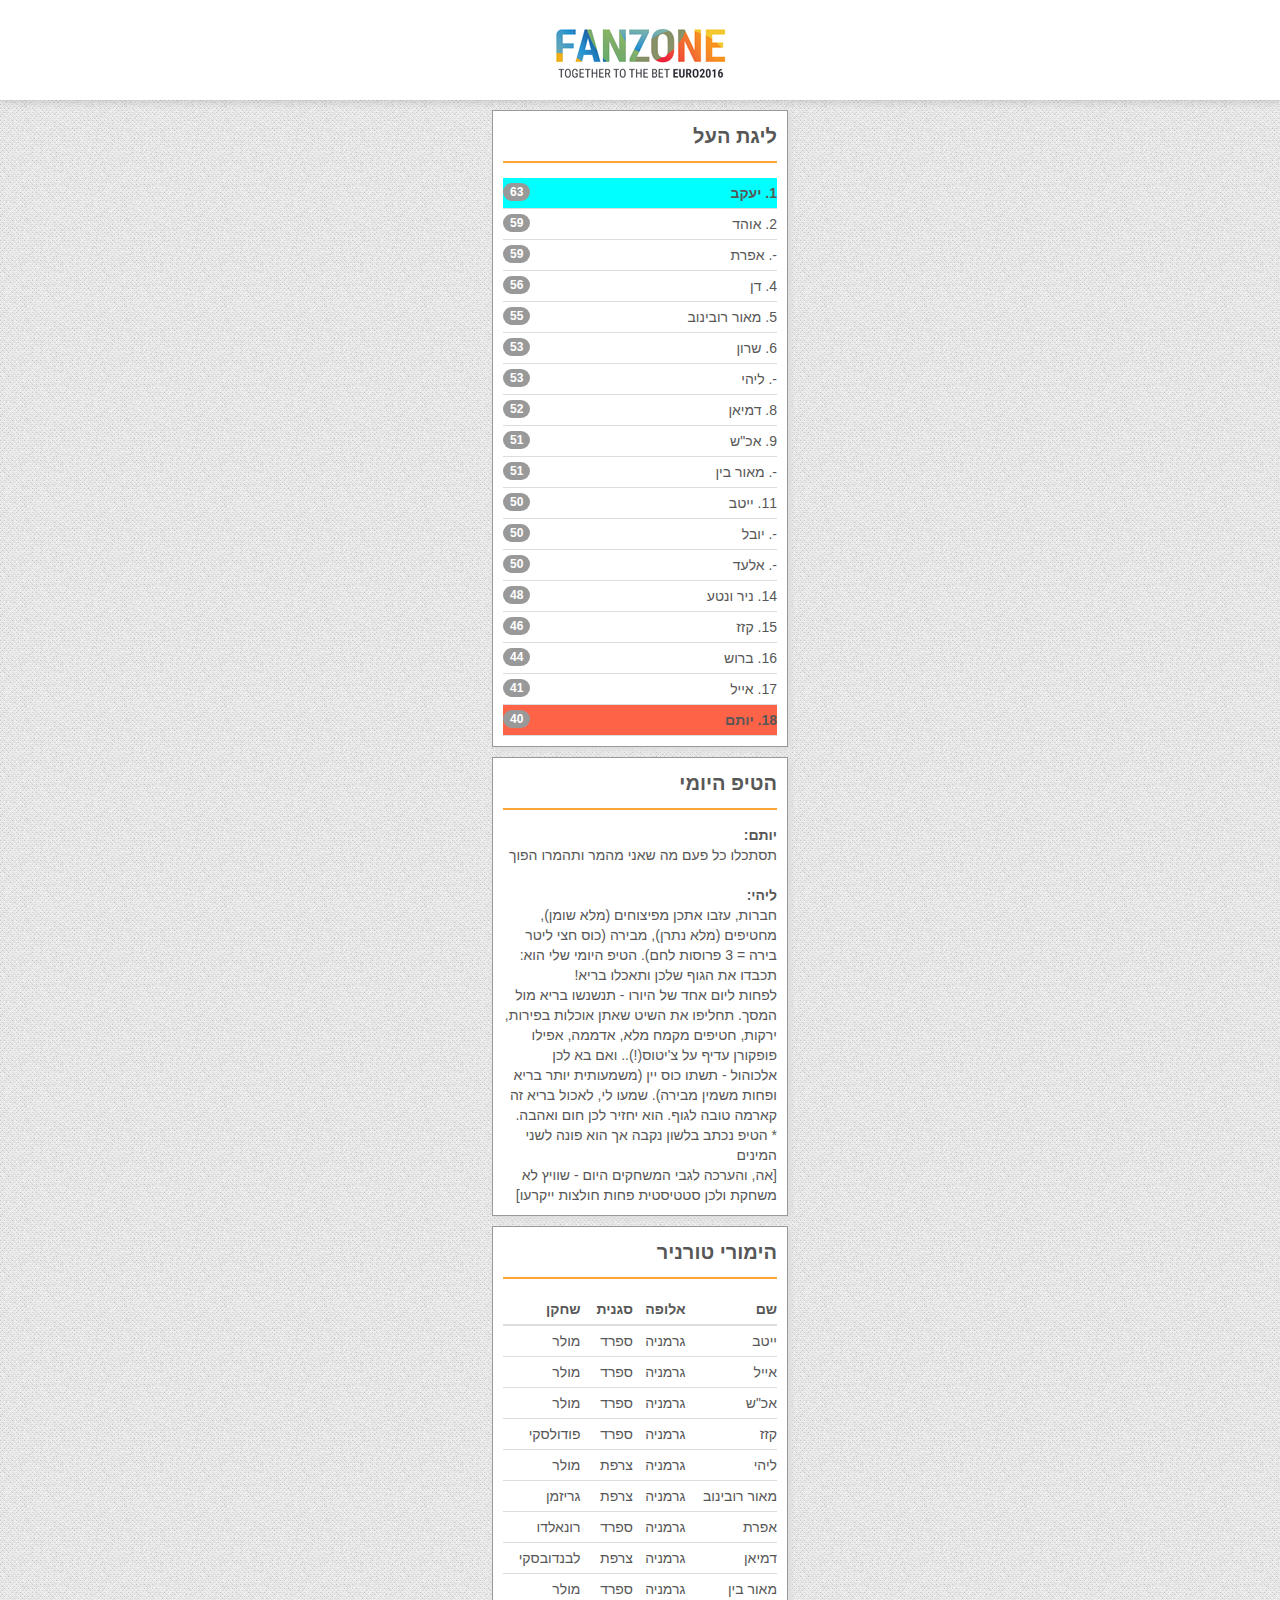
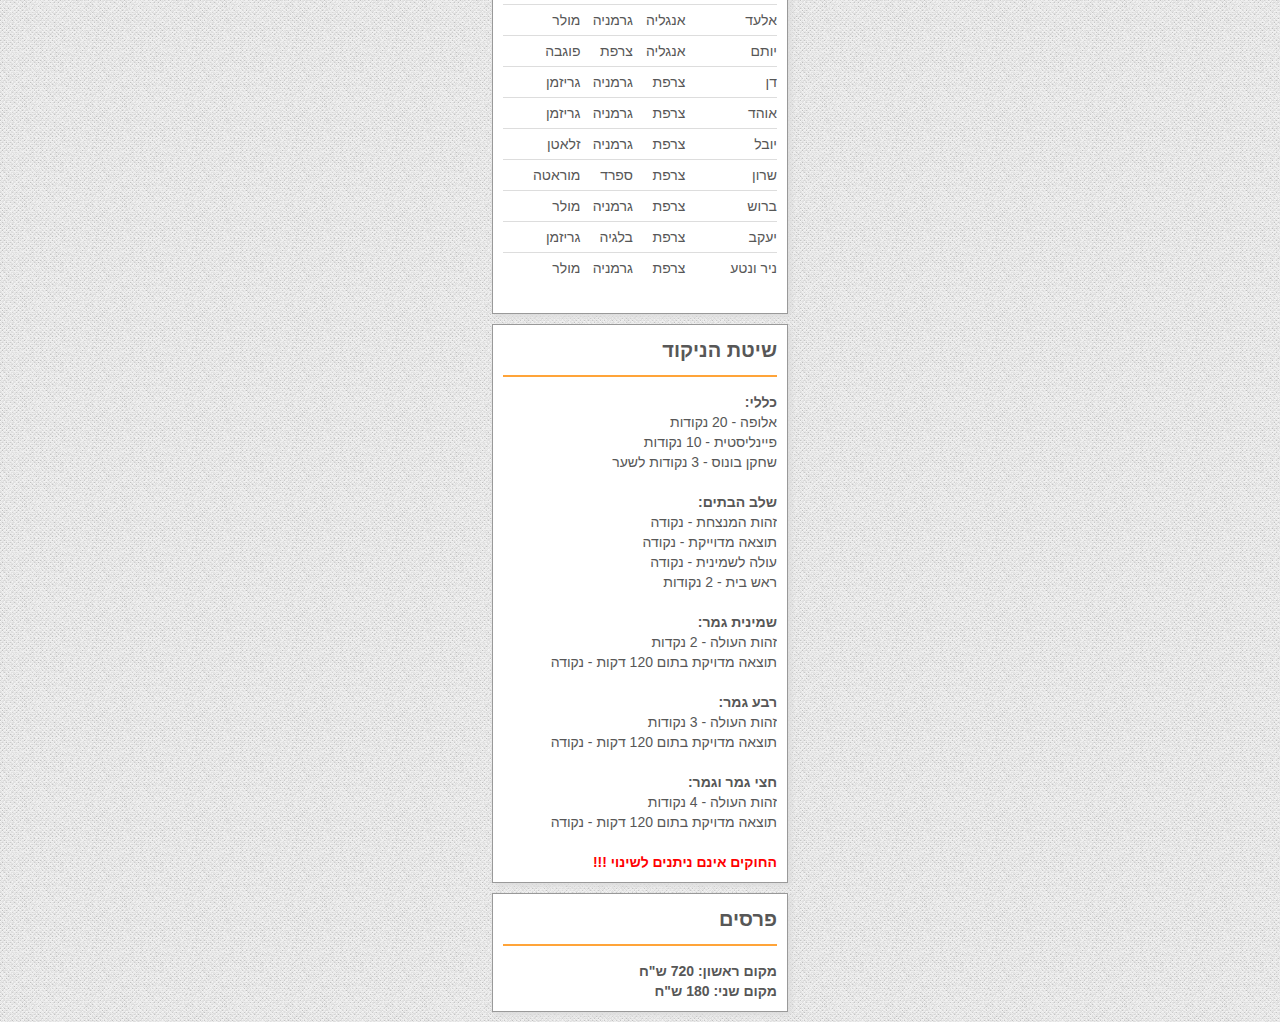
==== index.html @ 362da290 "init git" ====
<!DOCTYPE HTML>
<html>
<head>
<title>Fanzone euro 2016</title>
<meta charset="UTF-8">
<meta name="viewport" content="width=device-width, initial-scale=1.0">
<link rel="stylesheet" type="text/css" href="assets/css/bootstrap.min.css" media="screen">
<link rel="stylesheet" type="text/css" href="assets/css/font-awesome.min.css">
<link rel="stylesheet" type="text/css" href="assets/css/style.css" media="screen">
<link rel="stylesheet" type="text/css" href="assets/css/responsive.css" media="screen">
<link rel="shortcut icon" href="football.ico" type="image/x-icon" />

</head>
<body>
<div class="fix header_area">
</div>
<div class="main_content_area">
  <div class="single_content">
	<h2 style="direction:rtl;">ליגת העל</h2>
	<div class="fix">
	  <ul style="direction:rtl;" class="ordered-list" id="table_total">
	  </ul>
	</div>
  </div>

  
  <div class="single_content" style="direction:rtl;">
	<h2>הטיפ היומי</h2>
	<div class="fix">
	  <ul id="messages">
		<li><b>יותם:</b></li>
		<li>
		תסתכלו כל פעם מה שאני מהמר ותהמרו הפוך
		</li>
		<br/>
		<li><b>ליהי:</b></li>
		<li>
		חברות, עזבו אתכן מפיצוחים (מלא שומן), מחטיפים (מלא נתרן), מבירה (כוס חצי ליטר בירה = 3 פרוסות לחם). הטיפ היומי שלי הוא: תכבדו את הגוף שלכן ותאכלו בריא!
				<br/>
לפחות ליום אחד של היורו - תנשנשו בריא מול המסך. תחליפו את השיט שאתן אוכלות בפירות, ירקות, חטיפים מקמח מלא, אדממה, אפילו פופקורן עדיף על צ'יטוס(!).. ואם בא לכן אלכוהול - תשתו כוס יין (משמעותית יותר בריא ופחות משמין מבירה). שמעו לי, לאכול בריא זה קארמה טובה לגוף. הוא יחזיר לכן חום ואהבה.
				<br/>
* הטיפ נכתב בלשון נקבה אך הוא פונה לשני המינים
				<br/>
				[אה, והערכה לגבי המשחקים היום - שוויץ לא משחקת ולכן סטטיסטית פחות חולצות ייקרעו]
		</li>		
	  </ul>
	</div>
  </div>
  
  
  <div class="single_content" style="direction:rtl;">
	<h2>הימורי טורניר</h2>
	<div class="fix">
	  <table class="table" id="champs">
	  	<thead>
			<tr>
				<th>שם</th>
				<th>אלופה</th>
				<th>סגנית</th>
				<th>שחקן</th>
			</tr>
		</thead>	  	
		
		<tr>
			<td>ייטב</td>
			<td>גרמניה</td>
			<td>ספרד</td>
			<td>מולר</td>
		</tr>
	  	<tr>
			<td>אייל</td>
			<td>גרמניה</td>
			<td>ספרד</td>
			<td>מולר</td>
		</tr>	
        <td>אכ"ש</td>
			<td>גרמניה</td>
			<td>ספרד</td>
			<td>מולר</td>
		</tr>
                        <td>קזז</td>
			<td>גרמניה</td>
			<td>ספרד</td>
			<td>פודולסקי</td>
		</tr>
	  	<tr>
			<td>ליהי</td>
			<td>גרמניה</td>
			<td>צרפת</td>
			<td>מולר</td>
		</tr>		
	  	<tr>
			<td>מאור רובינוב</td>
			<td>גרמניה</td>
			<td>צרפת</td>
			<td>גריזמן</td>
		</tr>
                        <td>אפרת</td>
			<td>גרמניה</td>
			<td>ספרד</td>
			<td>רונאלדו</td>
		</tr>		
	  	<tr>
			<td>דמיאן</td>
			<td>גרמניה</td>
			<td>צרפת</td>
			<td>לבנדובסקי</td>
		</tr>	
        <td>מאור בין</td>
			<td>גרמניה</td>
			<td>ספרד</td>
			<td>מולר</td>
		</tr>		
		
	  	<tr>
			<td>אלעד</td>
			<td>אנגליה</td>
			<td>גרמניה</td>
			<td>מולר</td>
		</tr>
                       <td>יותם</td>
			<td>אנגליה</td>
			<td>צרפת</td>
			<td>פוגבה</td>
		</tr>		
        <td>דן</td>
			<td>צרפת</td>
			<td>גרמניה</td>
			<td>גריזמן</td>
		</tr>
	  	<tr>
			<td>אוהד</td>
			<td>צרפת</td>
			<td>גרמניה</td>
			<td>גריזמן</td>
		</tr>	
                        <td>יובל</td>
			<td>צרפת</td>
			<td>גרמניה</td>
			<td>זלאטן</td>
		</tr>

	  	<tr>
			<td>שרון</td>
			<td>צרפת</td>
			<td>ספרד</td>
			<td>מוראטה</td>
		</tr>	
	  	<tr>
			<td>ברוש</td>
			<td>צרפת</td>
			<td>גרמניה</td>
			<td>מולר</td>
		</tr>	

        <td>יעקב</td>
			<td>צרפת</td>
			<td>בלגיה</td>
			<td>גריזמן</td>
		</tr>
		
	  	<tr>
			<td>ניר ונטע</td>
			<td>צרפת</td>
			<td>גרמניה</td>
			<td>מולר</td>
		</tr>		
		
	  </table>
	</div>
  </div>   
    
  <div class="single_content" style="direction:rtl;">
	<h2>שיטת הניקוד</h2>
	<div class="fix">
	  <ul id="points">
	  	<li>
			<b>כללי:</b>		
		</li>
	  	<li>
			אלופה - 20 נקודות
		</li>
	  	<li>
			פיינליסטית - 10 נקודות
		</li>		
	  	<li>
			שחקן בונוס - 3 נקודות לשער
		</li>		
		<br/>

		<li>
			<b>שלב הבתים:</b>		
		</li>
		<li>
			זהות המנצחת - נקודה
		</li>	
	  	<li>
			תוצאה מדוייקת - נקודה
		</li>	  			
		<li>
			עולה לשמינית - נקודה
		</li>
		<li>
			ראש בית - 2 נקודות
		</li>
		<br/>
		
		<li>
			<b>שמינית גמר:</b>
		</li>
		<li>
			זהות העולה - 2 נקדות
		</li>
		<li>
			תוצאה מדויקת בתום 120 דקות - נקודה
		</li>	  		
		<br/>
		
		
		<li>
			<b>רבע גמר:</b>
		</li>
		<li>
			זהות העולה - 3 נקודות
		</li>
		<li>
			תוצאה מדויקת בתום 120 דקות - נקודה
		</li>	  		
		<br/>		
		
		<li>
			<b>חצי גמר וגמר:</b>
		</li>
		<li>
			זהות העולה - 4 נקודות
		</li>
		<li>
			תוצאה מדויקת בתום 120 דקות - נקודה
		</li>	  		
		<br/>		
		<li>
			<b style="color:red;">החוקים אינם ניתנים לשינוי !!!</b>
		</li>				
		
	  </ul>
	</div>
  </div>
  
    
  <div class="single_content" style="direction:rtl;">
	<h2>פרסים</h2>
	<div class="fix">
	  <ul id="points">
	  	<li>
			<b>מקום ראשון: 720 ש"ח</b>		
		</li>
		<li>
			<b>מקום שני: 180 ש"ח</b>		
		</li>
	  </ul>
	</div>
  </div>  
     
</div>
	
</div>
<script src="assets/js/jquery.min.js"></script> 
<script src="assets/js/bootstrap.min.js"></script>
<script>
$( document ).ready(function() {
    console.log( "ready!" );
	$.getJSON('aaa.json',function(data){
	
	li_list="";
	for(var i in data)
	{
		var score = data[i].score;
		var name = data[i].name;
		var rank = data[i].rank;
		start_li = '<li';
		if (i==0)
		{
			start_li += ' style="background-color:aqua; font-weight: bold"';
		}
		else if (i==17){
			start_li += ' style="background-color:tomato; font-weight: bold"';
		}
		start_li+='>'
		li_row = start_li+'<span>'+rank+'. '+name+'</span><span class="badge floatleft">'+score+'</div></li>';		 li_list+=li_row;
	}
	$("#table_total").html(li_list);  		
		
		console.log('json loaded successfully');
	}).error(function(){
		console.log('error: json not loaded');
	});
});

</script>
</body>
</html>
---- assets/css/style.css ----
/*
Template Name: Wp Digital Download 
Template URI: http://www.wpfreeware.com/wp-digital-download/
Author: WpFreeware
Author URI: http://www.wpfreeware.com
Description: A Pro Apps / Digital Downloads website template
Version: 1.0 
License: GPL
License URI: http://www.gnu.org/licenses/gpl-2.0.html
*/

*{margin:0; padding:0}
body{font-family:Arial; font-size:14px; line-height:20px; background:url("images/body_bg.png") repeat; color:#575757}
a{color:#575757; text-decoration:none; outline:0}
a:hover, a:active, a:focus{text-decoration:none; outline:0; color:#575757}
input[type=text], input[type=password], input[type=submit], textarea{border:1px solid #ddd; padding:5px; overflow:auto}
h1, h2, h3, h4, h5, h6{font-weight:normal; margin:0 0 15px}
h2{font-size:25px; line-height:30px}
img{max-width:100%; height:auto; border:none}
.table,
.table td,
.table th { text-align: right; direction: rtl; white-space: nowrap; padding: 5px 0 5px 5px !important;}

.ordered-list {  margin: auto; padding-left: 30px; }
.ordered-list > li {  margin: auto; padding: 5px 0; border-bottom: 1px solid #ddd; }
.alignleft{float:left; margin-left:0px}
.aligncenter{display:block; margin:10px auto}
.alignright{float:right; margin-left:10px}
.floatleft{float:left}
.floatright{float:right}
.wrapper{width:1150px; display:block; margin:0 auto}
.fix{overflow:hidden}
.header_area{min-height:100px;background:url("images/header.png") no-repeat center center white; box-shadow: 0 0 10px rgba(0,0,0,0.2) }
.header{min-height:100px}
.logo{margin-left:10px}
.logo h1{color:#FF1769; font-size:35px; font-weight:bold; line-height:40px; margin-top:25px; text-shadow:3px 2px 1px #CF0000}
.logo h1 span{color:#fff}
.social{margin-left:210px}
.social ul{margin:0; padding:0; list-style:none}
.social ul li{float:left}
.social ul li a{color:#FFF; display:block; font-size:20px; padding:10px 20px}
.social ul li a:hover{color:#FF1769}
.facebook{}
.twitter{}
.google{}
.feed{}
.google_lan{margin-right:22px; margin-top:40px}
.search_area{background:#FF1769}
.search_box{padding:15px 0}
.search_box form, .search_box form p{margin:0; padding:0}
.search{background:none repeat scroll 0 0 #000; border:0; border-radius:8px; color:#FFF; font-size:18px; height:45px; padding-left:10px; width:85%; outline:0}
.search:focus{background:#F0F0F0; color:#000}
.search_submit{border-radius:5px; font-size:18px; height:40px; margin-left:10px; width:12%; border:none !important}
.search_submit:hover{background:#222; color:#FF1769}
.main_content_area{}
.main_content{background:#fff}
.content{width:950px; padding:10px; background:#fff}
.hori_addbar{height:90px; margin:15px auto; width:728px}
.single_content{background:white;border:1px solid #999; margin: 10px auto; padding:10px; width:296px; -moz-box-shadow:3px 3px 5px #ddd; -webkit-box-shadow:3px 3px 5px #ddd; box-shadow:3px 3px 5px #ddd;}
.single_content h2{font-size:20px; font-weight:bold; border-bottom:2px solid #FFA439; padding-bottom:10px}
.single_content h2 i{color:#FFA439}
.single_content h2 .week{font-size:10px; font-weight:normal}
.single_content ul{margin:0; padding:0; list-style:none}
.single_content ul li{}
.single_content ul li a{border-bottom:1px dotted #DDD; display:block; font-size:12px; padding:7px 0}
.single_content ul li a:hover{color:#FFA439; text-decoration:underline}
.viewall{text-align:center; margin-top:15px}
.viewall a{color:#FFA439; font-weight:bold}
.viewall a:hover{text-decoration:underline}
.entry_name{width:80%}
.download-count{margin-top:5px}
.home_sidebar{width:180px; padding:10px; background:#fff}
.single_home_sidebar{margin-bottom:15px}
.single_home_sidebar h2{border-bottom:3px solid #505050; font-size:20px; font-weight:bold}
.single_home_sidebar h2 i{color:#FF1769}
.footer_area{background:url("images/black_bg.png") repeat scroll 0 0 rgba(0,0,0,0); border-top:5px solid #FF1769}
.footer{padding:10px}
.footer_left{}
.copyright{text-align:center; margin-top:15px}
.copyright span{color:#FF1769}
.footer_right{margin-top:20px}
.footer_menu ul{margin:0; padding:0; list-style:none; text-align:right}
.footer_menu ul li{display:inline}
.footer_menu ul li a{display:inline-block; padding:10px 15px; color:#fff}
.footer_menu ul li a:hover{text-decoration:underline; color:#FF1769}
.google_search{margin-top:25px; width:350px}
.inner_left_sidebar{padding:10px; width:180px; margin-top:20px}
.single_left_sidebar{margin-bottom:25px}
.single_left_sidebar h2{border-bottom:2px solid #000; font-weight:bold; padding-bottom:15px; font-size:16px}
.single_left_sidebar h2 i{font-size:14px; padding-right:5px; color:#FFA439}
.inner_content{padding:10px; width:650px; margin-top:20px}
.inner_content h1{border-bottom:2px solid #FFA439; font-size:28px; font-weight:bold; padding-bottom:15px; text-align:center; margin-bottom:0px}
.inner_content ul{margin:0; padding:0; list-style:none}
.inner_content ul li{border-bottom:1px solid #ddd}
.inner_content ul li:last-child{border-bottom:none}
.single_inner_content{padding-top:15px; padding-bottom:15px}
.single_inner_content h1{float:left; font-size:17px; font-weight:normal; width:45%; border-bottom:none; padding-bottom:0px; text-align:inherit; margin-bottom:0px}
.single_inner_content h1 img{}
.single_inner_content h1 a:hover{text-decoration:underline; color:#FFA439}
.single_inner_content h1 span{display:block; font-size:12px; line-height:17px; padding-left:33px}
.star{float:left; margin-top:25px; width:20%}
.star a{background:url("images/star_active.png") no-repeat scroll 0 0 rgba(0,0,0,0); display:block; float:left; margin-right:2px; padding:0 10px; text-indent:-99999px}
.single_inner_content > a{float:right; background:#ddd; display:block; padding:10px 40px; border-radius:5px; color:#575757; margin-top:15px}
.single_inner_content > a i{padding-left:5px}
.single_inner_content > a:hover{background:#FF1769; color:#fff; transition:all .5s ease 0s; -moz-transition:all .5s ease 0s; -webkit-transition:all .5s ease 0s; -o-transition:all .5s ease 0s; -ms-transition:all .5s ease 0s}
.blog_top_add{width:630px; height:100px}
.blog_top_add img{}
.inner_right_sidebar, .inner_page_right_sidebar{padding:10px; width:320px; margin-top:20px}
.single_right_sidebar, .inner_page_single_right_sidebar, .older_version{width:300px; margin-bottom:25px}
.single_right_sidebar h2, .inner_page_single_right_sidebar h2, .older_version h2{font-size:16px; font-weight:bold}
.single_right_sidebar h2 i, .inner_page_single_right_sidebar h2 i, .older_version i{color:#FFA439; padding-right:5px; font-size:14px}
.older_version a{display:block; margin-bottom:5px}
.older_version a:hover{color:#FFA439; text-decoration:underline}
.inner_page_content{width:830px; padding:20px; margin-top:20px}
.breadcrumbs{}
.single_page_content{}
.soft_title h1{float:left; font-size:25px; font-weight:bold; width:60%}
.soft_title{}
.rating_star{width:18%; float:right}
.rating_star a{background:url("images/star_active.png") no-repeat; display:block; padding:7px 10px; float:left; margin-right:2px}
.rating_star span{display:block; margin-bottom:2px; font-weight:bold}
.single_page_content_top_addbar{height:90px; width:728px; margin:0 auto}
.description_tabs{margin-top:20px}
.nav-tabs .active a, .nav-tabs .active a:focus, .nav-tabs .active a:active{color:#FFA439 !important; font-weight:bold}
.nav-tabs{border-bottom:1px solid #FFA439}
.nav-tabs > li.active > a, .nav-tabs > li.active > a:hover, .nav-tabs > li.active > a:focus{border-color:#FFA439 #FFA439 rgba(0,0,0,0) !important; text-decoration:none}
.nav-tabs > li > a{font-weight:bold; padding:15px 70px}
.nav-tabs > li > a:hover{border:1px solid #fff; background:none; border-bottom:1px solid #FFA439}
.nav-tabs > li > a:active{}
.descriptions, .comments{margin-top:25px}
.descriptions h2{border-bottom:2px dotted; color:#5F6D80; font-size:18px; font-weight:bold; margin-bottom:15px; margin-left:25px; margin-top:15px; padding-bottom:10px; width:300px}
.descriptions ul{margin:0px 0px 15px 45px; padding:0; list-style:none}
.descriptions ul li{width:370px; padding:10px}
.description_info{}
.des_title{float:left; font-weight:bold; width:40%}
.des{color:#969696; float:right; width:60%}
.des a{color:#FFA439; font-weight:bold}
.des a:hover{text-decoration:underline}
.post-meta{margin:30px 0px; border-top:1px solid #ddd; border-bottom:1px solid #ddd; padding:20px 0}
.download_area{width:77%; margin:0 auto}
.social_buttons{}
.btn{width:130px; margin-left:22px}
.download_button{}
.download_button a{display:block; padding:10px 30px; text-align:center; color:#fff; font-size:20px; border-radius:5px; margin-top:10px; font-weight:bold; background-image:-webkit-gradient(linear,left top,left bottom,color-stop(0,#F71B4B),color-stop(1,#CF0000)); background-image:-o-linear-gradient(bottom,#F71B4B 0%,#CF0000 100%); background-image:-moz-linear-gradient(bottom,#F71B4B 0%,#CF0000 100%); background-image:-webkit-linear-gradient(bottom,#F71B4B 0%,#CF0000 100%); background-image:-ms-linear-gradient(bottom,#F71B4B 0%,#CF0000 100%); background-image:linear-gradient(to bottom,#F71B4B 0%,#CF0000 100%)}
.download_button a:hover{background-image:-webkit-gradient(linear,left top,left bottom,color-stop(0,#1DAB3E),color-stop(1,#38CE5D)); background-image:-o-linear-gradient(bottom,#1DAB3E 0%,#38CE5D 100%); background-image:-moz-linear-gradient(bottom,#1DAB3E 0%,#38CE5D 100%); background-image:-webkit-linear-gradient(bottom,#1DAB3E 0%,#38CE5D 100%); background-image:-ms-linear-gradient(bottom,#1DAB3E 0%,#38CE5D 100%); background-image:linear-gradient(to bottom,#1DAB3E 0%,#38CE5D 100%)}
.download_button a span{font-size:12px}
.related_post{}
.related_post h2{font-size:20px; font-weight:bold; text-align:center; margin-bottom:25px; border-bottom:2px dotted #ddd; padding-bottom:20px}
.related_post h2 i{color:#FFA439}
.related_post_container{border-bottom:2px dotted #DDD; margin-left:-10px}
.single_related_post{float:left; margin-left:10px; width:256px; margin-bottom:10px}
.single_related_post h2{font-size:14px; font-weight:normal; line-height:5px; border-bottom:none}
.single_related_post h2 a:hover{color:#FF8000; text-decoration:underline}
.single_related_post h2 span{display:block; font-size:11px; padding-left:35px}
.inner_page{margin:25px auto; width:900px}
.inner_page h1{font-weight:bold; margin-bottom:35px; margin-left:-20px; border-bottom:3px solid; padding-bottom:15px; margin-top:30px}
.inner_page h2{font-size:18px; font-weight:bold; margin-left:-20px}
.inner_page span{color:#FF1769}
.inner_page p{}
.inner_page ul{margin-left:20px}
.inner_page ul li{}
.inner_page ul li a{}
.contact_form{margin-top:40px}
.contact_form p{margin-bottom:15px}
.name{height:40px; width:40%; outline:0}
.email{height:40px; width:40%; outline:0}
.massage{height:200px; width:60%; outline:0; overflow:auto}
.submit_btn{background:none repeat scroll 0 0 #FF1769; color:#FFF; font-size:18px; font-weight:bold; height:40px; width:140px; border:none !important}
.name:focus, .email:focus, .massage:focus{box-shadow:0.1px 0.1px 5px 1px #FF1769 !important; -moz-box-shadow:0.1px 0.1px 5px 1px #FF1769 !important; -webkit-box-shadow:0.1px 0.1px 5px 1px #FF1769 !important; transition:all 0.5s ease 0s; -moz-transition:all 0.5s ease 0s; -webkit-transition:all 0.5s ease 0s; -o-transition:all 0.5s ease 0s; -ms-transition:all 0.5s ease 0s}
.submit_btn:hover{background:#fff; border:2px solid #FF1769 !important; color:#FF1769}
---- assets/css/responsive.css ----
/*
Tablet Layout: 768px.
Gutters: 24px.
Outer margins: 28px.
Inherits styles from: Default Layout.
-----------------------------------------------------------------
cols    1     2      3      4      5      6      7      8
px      68    160    252    344    436    528    620    712    */

@media only screen and (min-width: 768px) and (max-width: 991px) {
.wrapper{width:712px}
.search{width:84%}
.content{width:532px; padding:5px}
.hori_addbar{height:60px; margin:10px auto; width:500px}
.single_content{width:257px}
.entry_name{width:78%}
.download-count{font-size:10px}
.single_content ul li a{font-size:10px; padding:4px 0}
.footer_left{width:35%}
.footer_right{width:65%}
.footer_menu ul li a{font-size:10px; padding:2px 5px}
.footer_menu{width:70%; float:right}
.copyright{font-size:12px; line-height:10px}
.google_search{width:245px}
.inner_left_sidebar{display:none}
.inner_content{width:100%; float:none}
.blog_top_add{margin:0 auto}
.inner_right_sidebar, .inner_page_right_sidebar{float:none; width:100%}
.inner_page_content{width:100%}
.single_related_post{width:217px}
.single_right_sidebar, .inner_page_single_right_sidebar, .older_version{margin:0 auto 25px; width:300px}
.inner_page{width:80%}
}

/*
Mobile Layout: 320px.
Gutters: 24px.
Outer margins: 34px.
Inherits styles from: Default Layout.
---------------------------------------------
cols    1     2      3
px      68    160    252    */

@media only screen and (max-width: 767px) {
.wrapper{width:252px}
.logo{margin-left:0}
.logo h1{font-size:16px; line-height:25px; margin-top:14px}
.google_lan{background:none repeat scroll 0 0 #DDD; height:20px; margin-right:0; margin-top:18px; width:95px}
.header{min-height:55px}
.search{font-size:6px; height:24px; padding-left:10px; width:69%}
.search_submit{font-size:8px; height:26px; margin-left:2px; width:26%}
.content{padding:5px; width:252px}
.hori_addbar{height:35px; margin:8px auto; width:240px}
.single_content{width:90%}
.entry_name{width:76%}
.single_content ul li a{font-size:8px}
.download-count{font-size:8px}
.home_sidebar{width:100%}
.google_search{margin-top:10px; width:100%}
.copyright{font-size:7px; line-height:10px}
.copyright p{margin-bottom:0}
.footer_left{float:none; margin:0 auto; width:150px}
.footer_menu ul li a{font-size:5px; padding:0}
.footer_right{margin-top:0; float:none}
.social{margin-left:80px}
.social ul li a{font-size:7px; padding:0 6px}
.inner_left_sidebar{display:none}
.inner_content{width:100%; float:none}
.blog_top_add{margin:0 auto; height:66px; width:100%}
.inner_right_sidebar, .inner_page_right_sidebar{float:none; margin-top:0; width:100%}
.single_inner_content h1 span{font-size:7px; line-height:10px; margin-top:-6px; padding-left:37px}
.star{display:none}
.single_inner_content > a{font-size:8px; padding:3px 10px}
.single_inner_content h1{font-size:8px; width:68%}
.single_right_sidebar, .inner_page_single_right_sidebar, .older_version{margin-bottom:10px; width:100%}
.inner_page_content{padding:10px; width:100%}
.single_related_post{width:217px}
.single_right_sidebar, .inner_page_single_right_sidebar, .older_version{margin:0 auto 25px; width:100%}
.soft_title h1{float:none; font-size:7px; margin-bottom:3px; width:60%}
.rating_star{float:none; margin-bottom:23px; margin-left:34px; margin-top:-19px; width:48%}
.single_page_content_top_addbar{height:52px; width:100%}
.nav-tabs > li > a{padding:4px 16px}
.description_info{font-size:10px}
.descriptions ul{margin:0 0 15px 0}
.descriptions ul li{padding:5px; width:100%}
.des_title{width:39%}
.des{width:60%}
.download_button a{font-size:12px}
.single_related_post{width:203px}
.single_related_post h2{font-size:10px; line-height:0; margin-bottom:0}
.single_related_post h2 span{font-size:7px; margin-top:-5px}
.inner_page{width:80%}
.inner_page h1{margin-bottom:25px; margin-left:-20px; margin-top:15px; padding-bottom:7px; font-size:18px}
.contact_form{margin-top:20px}
.name{height:25px; width:75%}
.email{height:25px; width:75%}
.massage{height:85px; width:100%}
.submit_btn{width:100%}
.logo{float:none; margin-left:0; text-align:center}
.logo h1{font-size:20px; margin-bottom:13px; margin-top:16px}
.google_lan{float:none; height:23px; margin:0 auto 10px; width:155px}
}

/*
Wide Mobile Layout: 480px.
Gutters: 24px.
Outer margins: 22px.
Inherits styles from: Default Layout, Mobile Layout.
------------------------------------------------------------
cols    1     2      3      4      5
px      68    160    252    344    436    */

@media only screen and (min-width: 480px) and (max-width: 767px) {
.wrapper{width:436px}
.search{width:75%}
.search_submit{width:19%}
.content{width:436px; float:none}
.hori_addbar{height:50px; margin:10px auto; width:400px}
.single_content{padding:10px;}
.home_sidebar{width:97%; float:none}
.footer_left{float:none}
.google_search{margin-top:5px; width:97%}
.copyright{margin-top:5px}
.footer_right{float:none; margin-top:5px}
.footer_menu ul li a{padding:1px 8px}
.social{margin-left:140px; margin-top:10px}
.social ul li a{padding:1px 11px}
.logo{margin-left:10px}
.logo h1{font-size:30px; line-height:15px; margin-bottom:22px; margin-top:25px}
.google_lan{background:none repeat scroll 0 0 #DDD; height:20px; margin-right:0; margin-top:28px; width:159px}
.header{min-height:55px}
.social{margin-left:152px; margin-top:10px}
.inner_left_sidebar{display:none}
.inner_content{width:100%; float:none}
.blog_top_add{margin:0 auto; height:66px; width:100%}
.inner_right_sidebar, .inner_page_right_sidebar{float:none; width:100%}
.single_inner_content h1 span{font-size:7px; line-height:10px; margin-top:-6px; padding-left:37px}
.star{width:27%; margin-top:18px}
.single_inner_content > a{font-size:8px; padding:3px 10px}
.single_inner_content h1{font-size:10px; width:45%}
.inner_page_content{padding:10px; width:100%}
.single_related_post{width:217px}
.single_right_sidebar, .inner_page_single_right_sidebar, .older_version{margin:0 auto 25px; width:300px}
.soft_title h1{width:60%; font-size:14px}
.rating_star{width:28%}
.single_page_content_top_addbar{height:52px; width:100%}
.nav-tabs > li > a{padding:10px 62px}
.download_button a{font-size:12px}
.single_related_post{width:203px}
.single_related_post h2{font-size:10px; line-height:0; margin-bottom:0}
.single_related_post h2 span{font-size:7px; margin-top:-5px}
.inner_page{width:80%}
.inner_page h1{margin-bottom:35px; margin-left:-20px; margin-top:30px; padding-bottom:15px; font-size:36px}
}
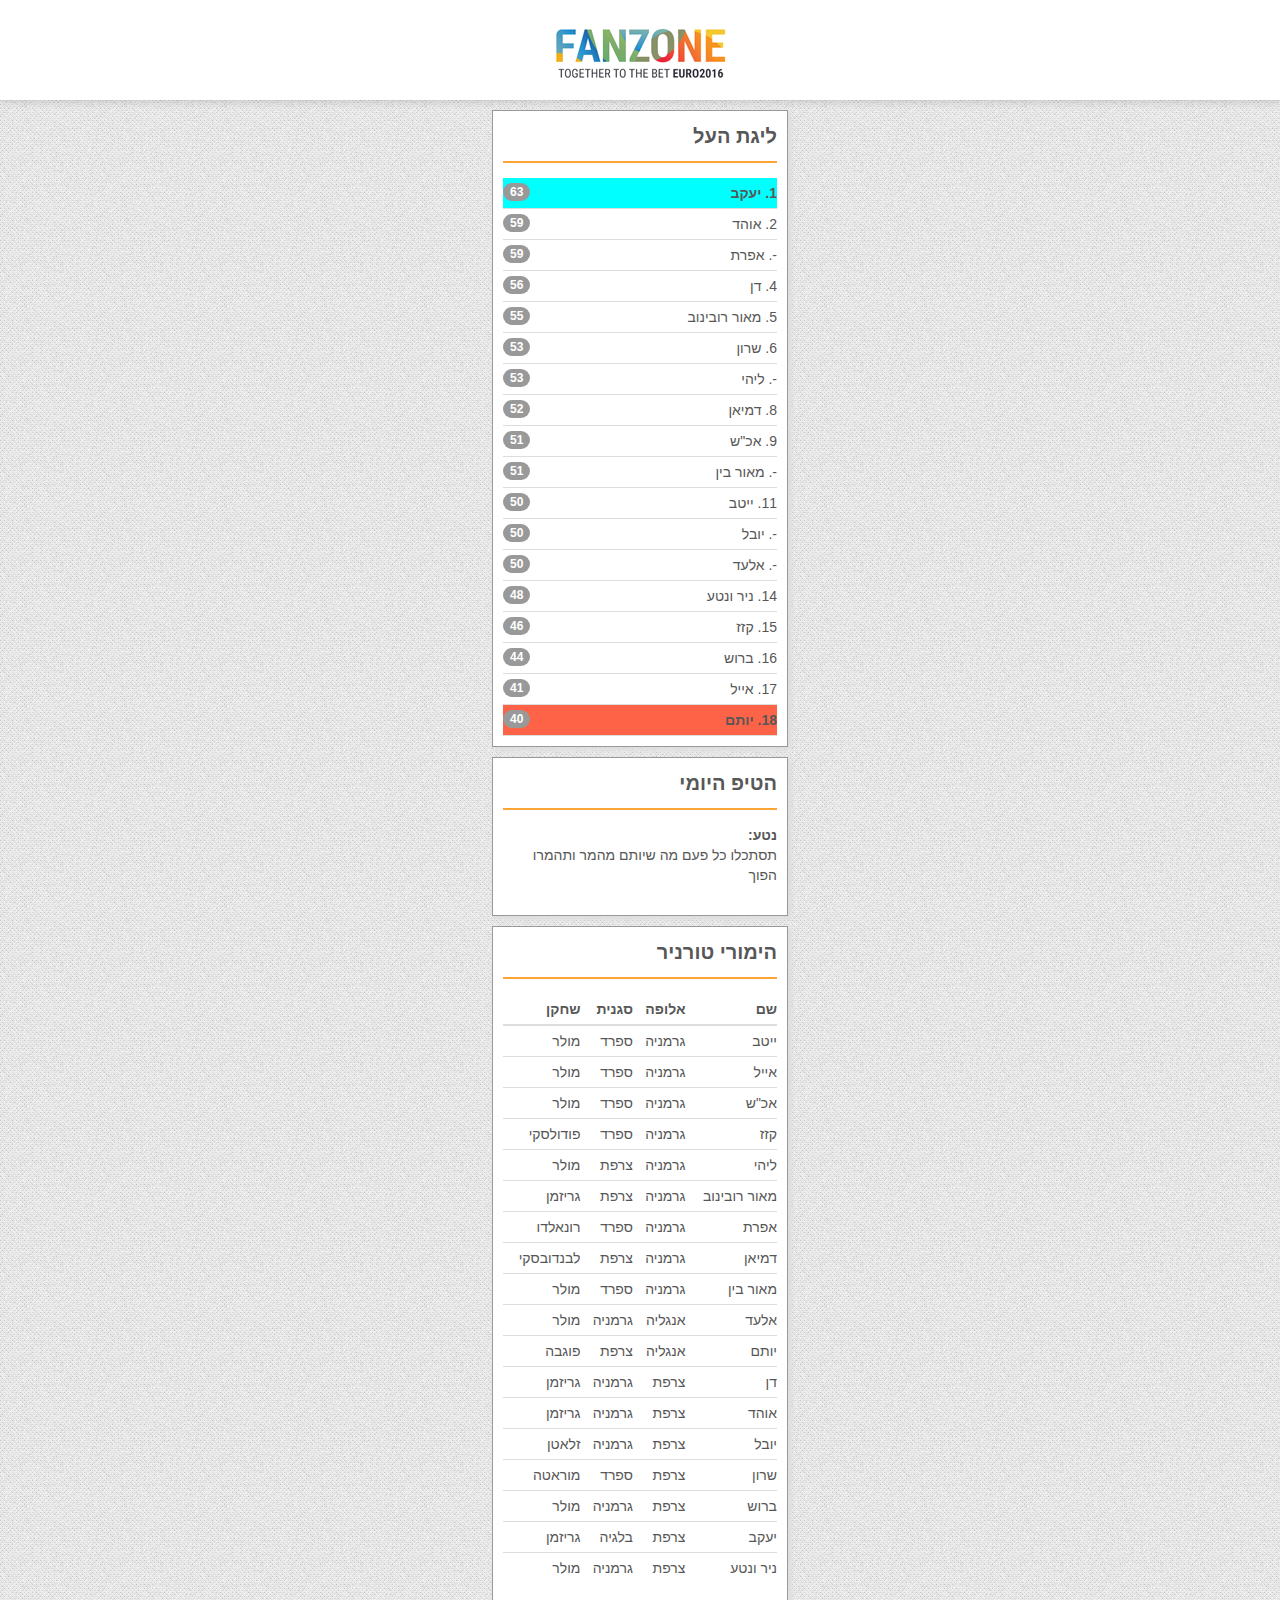
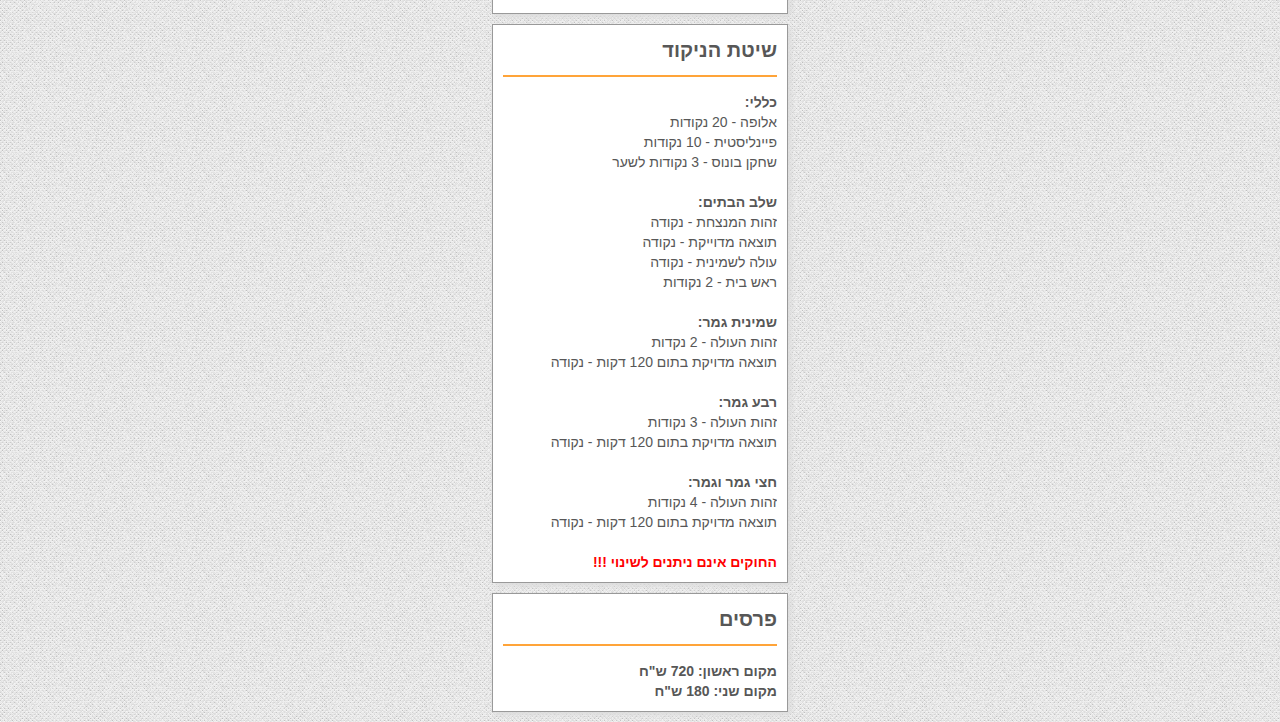
==== commit be8fe7db: "lalal" ====
--- a/index.html
+++ b/index.html
@@ -28,21 +28,12 @@
 	<h2>הטיפ היומי</h2>
 	<div class="fix">
 	  <ul id="messages">
-		<li><b>יותם:</b></li>
-		<li>
-		תסתכלו כל פעם מה שאני מהמר ותהמרו הפוך
-		</li>
-		<br/>
-		<li><b>ליהי:</b></li>
-		<li>
-		חברות, עזבו אתכן מפיצוחים (מלא שומן), מחטיפים (מלא נתרן), מבירה (כוס חצי ליטר בירה = 3 פרוסות לחם). הטיפ היומי שלי הוא: תכבדו את הגוף שלכן ותאכלו בריא!
-				<br/>
-לפחות ליום אחד של היורו - תנשנשו בריא מול המסך. תחליפו את השיט שאתן אוכלות בפירות, ירקות, חטיפים מקמח מלא, אדממה, אפילו פופקורן עדיף על צ'יטוס(!).. ואם בא לכן אלכוהול - תשתו כוס יין (משמעותית יותר בריא ופחות משמין מבירה). שמעו לי, לאכול בריא זה קארמה טובה לגוף. הוא יחזיר לכן חום ואהבה.
-				<br/>
-* הטיפ נכתב בלשון נקבה אך הוא פונה לשני המינים
-				<br/>
-				[אה, והערכה לגבי המשחקים היום - שוויץ לא משחקת ולכן סטטיסטית פחות חולצות ייקרעו]
-		</li>		
+		<li><b>נטע:</b></li>
+		<li>
+		תסתכלו כל פעם מה שיותם מהמר ותהמרו הפוך
+		</li>
+		<br/>
+		
 	  </ul>
 	</div>
   </div>
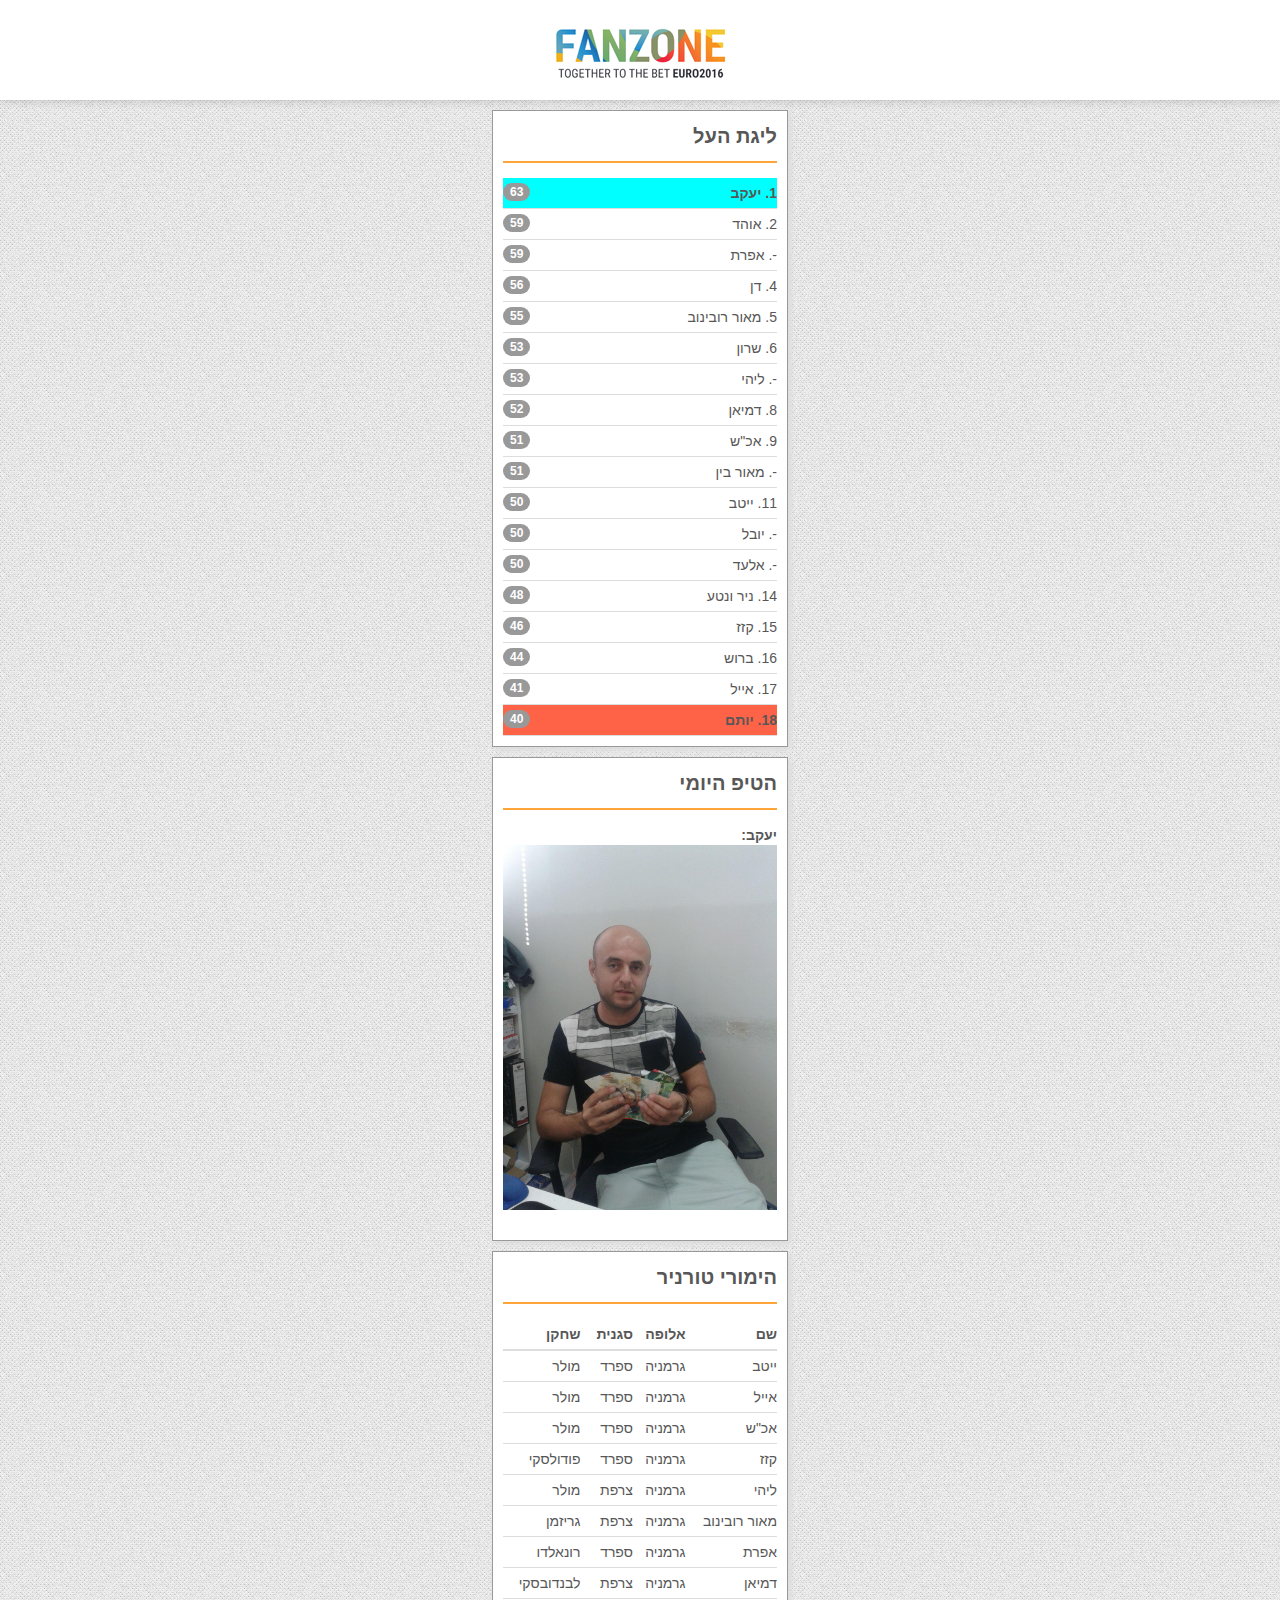
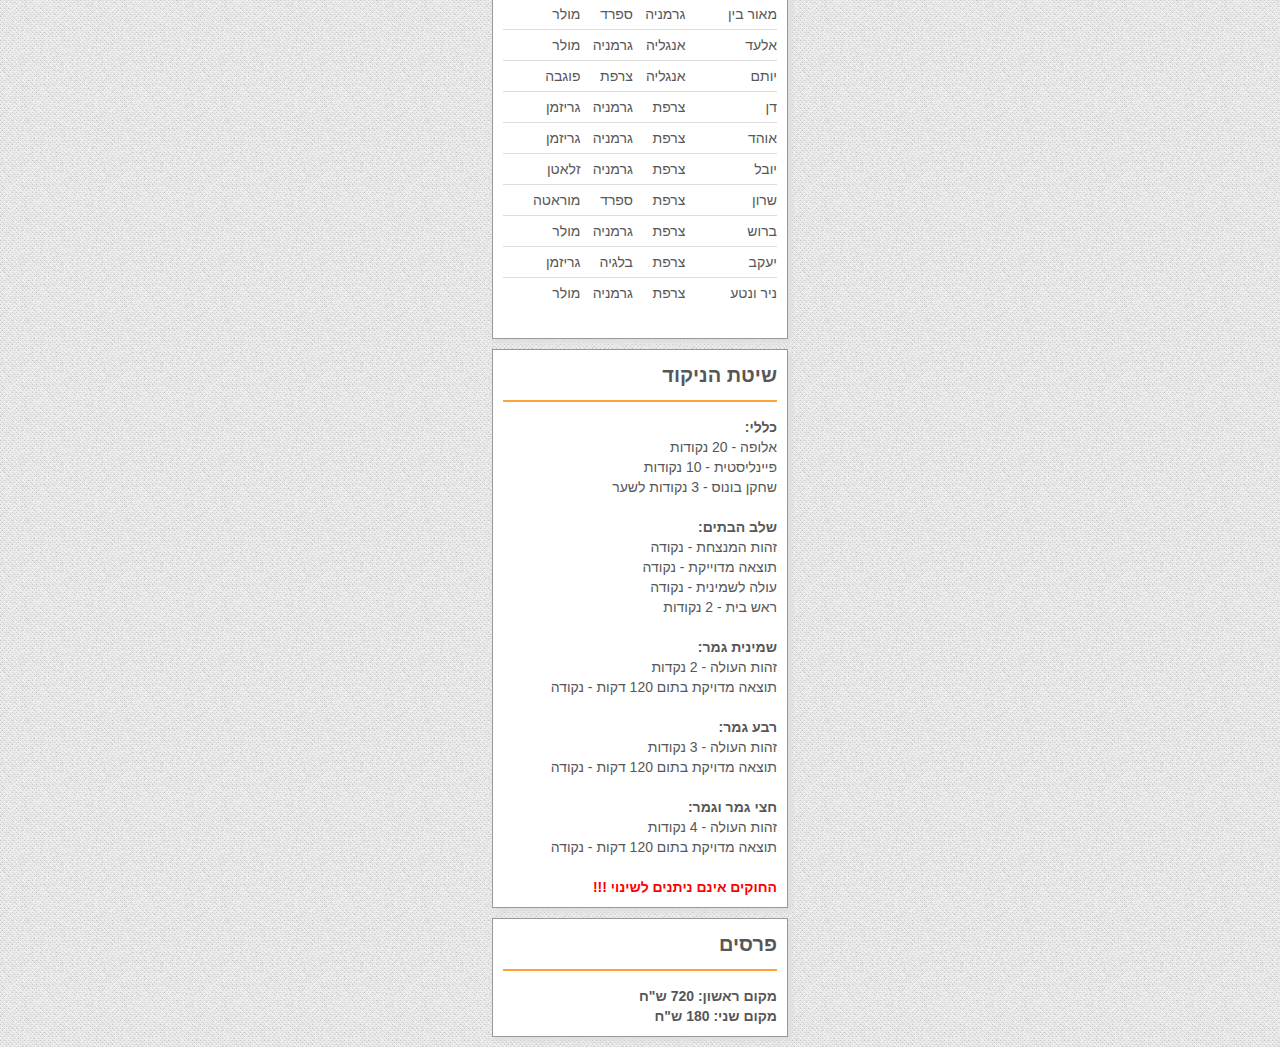
==== commit 093c3ebe: "aaa" ====
--- a/index.html
+++ b/index.html
@@ -28,9 +28,9 @@
 	<h2>הטיפ היומי</h2>
 	<div class="fix">
 	  <ul id="messages">
-		<li><b>נטע:</b></li>
-		<li>
-		תסתכלו כל פעם מה שיותם מהמר ותהמרו הפוך
+		<li><b>יעקב:</b></li>
+		<li>
+		<img src="2.jpg"></img>
 		</li>
 		<br/>
 		
